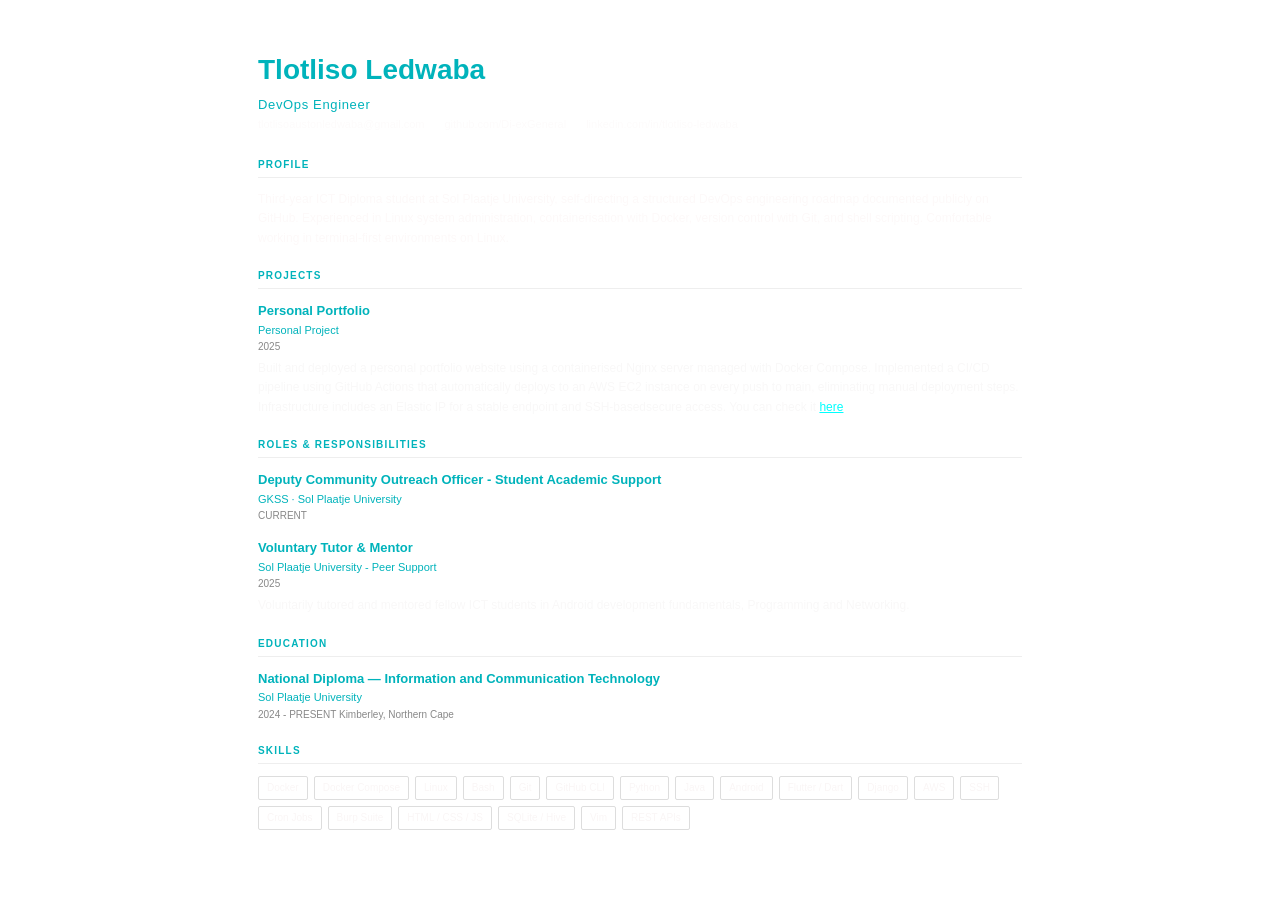
==== cv.html @ 328018d3 "New portfolio" ====
<html lang="en">
  <head>
    <meta charset="UTF-8" />
    <meta name="viewport" content="width=device-width, initial-scale=1.0" />
    <title>CV — Tlotliso Ledwaba</title>
    <link rel="stylesheet" href="cv_style.css" />
  </head>


      <body>
      <!-- Professional Profile -->
        <h1>Tlotliso Ledwaba</h1>
        <div class="role">DevOps Engineer</div>
        <div class="contacts">
          <a href="mailto:tlotlisoaustonledwaba@gmail.com" style="color: inherit; text-decoration: none">tlotlisoaustonledwaba@gmail.com</a>
          <a href="https://github.com/Di-exGeneral" target="_blank" style="color: inherit; text-decoration: none">github.com/Di-exGeneral</a>
          <a href="https://www.linkedin.com/in/tlotliso-ledwaba-3201ab309/" target="_blank" style="color: inherit; text-decoration: none">linkedin.com/in/tlotliso-ledwaba</a>
        </div>


        <!-- Professional Profile -->
        <div class="section">
          <div class="section-title">Profile</div>
          <p>Third-year ICT Diploma student at Sol Plaatje University, self-directing a structured DevOps 
          engineering roadmap documented publicly on GitHub. Experienced in Linux system 
          administration, containerisation with Docker, version control with Git, and shell scripting. 
          Comfortable working in terminal-first environments on Linux.</p>
        </div>


        <!-- Projects -->
        <div class="section">
          <div class="section-title">Projects</div>
          <div class="entry">
            <div class="entry-title">Personal Portfolio</div>
            <div class="entry-org">Personal Project</div>
            <div class="entry-date">2025</div>
            <div class="entry-desc"> Built and deployed a personal portfolio website using a containerised Nginx server managed with Docker Compose. Implemented a CI/CD pipeline using GitHub Actions that 
                automatically deploys to an AWS EC2 instance on every push to main, eliminating manual deployment steps. Infrastructure includes an Elastic IP for a stable endpoint and SSH-basedsecure access.
                You can check it <a href="https://tlotliso-portfolio.netlify.app/" target="_blank" style="color: cyan;">here</a></div>
          </div>

          <!--<div class="entry">
            <div class="entry-title">Personal Portfolio</div>
            <div class="entry-org">Academic Project · Group 29 · Sol Plaatje University</div>
            <div class="entry-date">2025 – PRESENT</div>
            <div class="entry-desc"> Built and deployed a personal portfolio website using a containerised Nginx server managed with Docker Compose. Implemented a CI/CD pipeline using GitHub Actions that 
                automatically deploys to an AWS EC2 instance on every push to main, eliminating manual deployment steps. Infrastructure includes an Elastic IP for a stable endpoint and SSH-basedsecure access.
                You can check it <a href="https://tlotliso-portfolio.netlify.app/" target="_blank" style="color: cyan;">here</a></div>
          </div> -->
        </div>

        <div class="section">
          <div class="section-title">Roles & Responsibilities</div>
          <div class="entry">
            <div class="entry-title">Deputy Community Outreach Officer - Student Academic Support</div>
            <div class="entry-org">GKSS · Sol Plaatje University</div>
            <div class="entry-date">CURRENT</div>
          </div>
          <div class="entry">
            <div class="entry-title">Voluntary Tutor & Mentor</div>
            <div class="entry-org">Sol Plaatje University - Peer Support</div>
            <div class="entry-date">2025</div>
            <div class="entry-desc">Voluntarily tutored and mentored fellow ICT students in Android development fundamentals, Programming and Networking.</div>
          </div>
        </div>

        <!-- Education -->
        <div class="section">
          <div class="section-title">Education</div>
          <div class="entry">
            <div class="entry-title">National Diploma — Information and Communication Technology</div>
            <div class="entry-org">Sol Plaatje University</div>
            <div class="entry-date">2024 - PRESENT Kimberley, Northern Cape</div>
          </div>
        </div>


        <!-- Skills -->
        <div class="section">
          <div class="section-title">Skills</div>
          <div class="chips">
            <span class="chip">Docker</span><span class="chip">Docker Compose</span>
            <span class="chip">Linux</span><span class="chip">Bash</span>
            <span class="chip">Git</span><span class="chip">GitHub CLI</span>
            <span class="chip">Python</span><span class="chip">Java</span>
            <span class="chip">Android</span><span class="chip">Flutter / Dart</span>
            <span class="chip">Django</span><span class="chip">AWS</span>
            <span class="chip">SSH</span><span class="chip">Cron Jobs</span>
            <span class="chip">Burp Suite</span><span class="chip">HTML / CSS / JS</span>
            <span class="chip">SQLite / Hive</span><span class="chip">Vim</span>
            <span class="chip">REST APIs</span>
          </div>
        </div>

      </body>
    </html>
---- cv_style.css ----
@page {
  margin: 0;
  size: A4;
}
* {
  box-sizing: border-box;
}

body {
  font-family: Arial, sans-serif;
  padding: 48px;
  color: #111;
  font-size: 13px;
  line-height: 1.6;
  max-width: 860px;
  margin: 0 auto;
}

.cv-header {
  display: flex;
  justify-content: space-between;
  align-items: flex-start;
  margin-bottom: 24px;
  padding-bottom: 16px;
  border-bottom: 2px solid #00b3bb;
}



h1 {
    color: #00b3bb;
  font-size: 28px;
  font-weight: 800;
  margin-bottom: 2px;
}
.role {
  font-size: 13px;
  color: #00b3bb;
  letter-spacing: 0.05em;
}

.print-btn {
  font-family: monospace;
  font-size: 12px;
  padding: 8px 16px;
  background: #00f5ff;
  border: none;
  border-radius: 3px;
  cursor: pointer;
  color: #050508;
  font-weight: 700;
}
.print-btn:hover {
  opacity: 0.85;
}

@media not print {
  .print-btn {
    display: none;
  }
}

@media print {
  .print-btn {
    display: none;
  }
}

.contacts {
  display: flex;
  gap: 20px;
  flex-wrap: wrap;
  font-size: 11px;
  color: #fdfbfb;
  margin-bottom: 24px;
}

.section {
  margin-bottom: 20px;
}

.section-title {
  font-size: 10px;
  font-weight: 700;
  letter-spacing: 0.12em;
  color: #00b3bb;
  text-transform: uppercase;
  border-bottom: 1px solid #eee;
  padding-bottom: 4px;
  margin-bottom: 12px;
}

.entry {
  margin-bottom: 14px;
}
.entry-title {
  font-weight: 700;
  font-size: 13px;
  color: #00b3bb;
}
.entry-org {
  font-size: 11px;
  color: #00b3bb;
}
.entry-date {
  font-size: 10px;
  color: #888;
  margin-bottom: 4px;
}
.entry-desc {
  font-size: 12px;
  color: #f9f8f8;
}

p {
  font-size: 12px;
  color: #fdf9f9;
}

.chips {
  display: flex;
  flex-wrap: wrap;
  gap: 6px;
}
.chip {
  font-size: 10px;
  padding: 3px 8px;
  border: 1px solid #ddd;
  border-radius: 2px;
  color: #faf6f6;
}
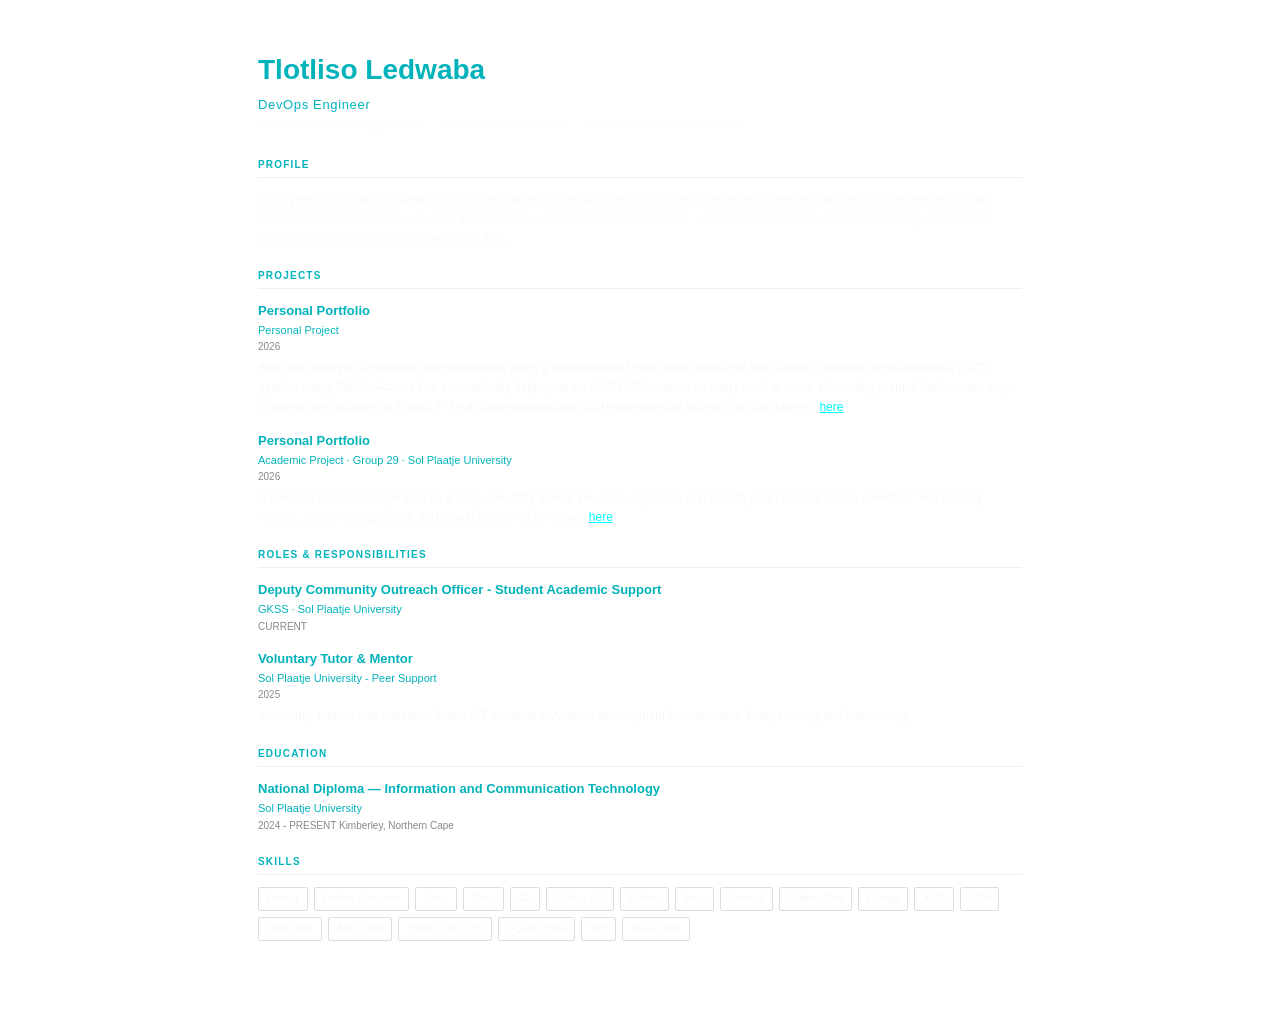
==== commit 62717c77: "Added the hackathon page" ====
--- a/cv.html
+++ b/cv.html
@@ -34,10 +34,11 @@
           <div class="entry">
             <div class="entry-title">Personal Portfolio</div>
             <div class="entry-org">Personal Project</div>
-            <div class="entry-date">2025</div>
-            <div class="entry-desc"> Built and deployed a personal portfolio website using a containerised Nginx server managed with Docker Compose. Implemented a CI/CD pipeline using GitHub Actions that 
-                automatically deploys to an AWS EC2 instance on every push to main, eliminating manual deployment steps. Infrastructure includes an Elastic IP for a stable endpoint and SSH-basedsecure access.
-                You can check it <a href="https://tlotliso-portfolio.netlify.app/" target="_blank" style="color: cyan;">here</a></div>
+            <div class="entry-date">2026</div>
+            <div class="entry-desc"> Built and deployed a personal portfolio website using a containerised Nginx server managed with Docker Compose.
+              Implemented a CI/CD pipeline using GitHub Actions that automatically deploys to an AWS EC2 instance on every push to main, 
+              eliminating manual deployment steps. Infrastructure includes an Elastic IP for a stable endpoint and SSH-basedsecure access.
+              You can check it <a href="https://tlotliso-portfolio.netlify.app/" target="_blank" style="color: cyan;">here</a></div>
           </div>
 
           <!--<div class="entry">
@@ -48,6 +49,15 @@
                 automatically deploys to an AWS EC2 instance on every push to main, eliminating manual deployment steps. Infrastructure includes an Elastic IP for a stable endpoint and SSH-basedsecure access.
                 You can check it <a href="https://tlotliso-portfolio.netlify.app/" target="_blank" style="color: cyan;">here</a></div>
           </div> -->
+  
+          <div class="entry">
+            <div class="entry-title">Personal Portfolio</div>
+            <div class="entry-org">Academic Project · Group 29 · Sol Plaatje University</div>
+            <div class="entry-date">2026</div>
+            <div class="entry-desc">A personal recipe manager built as a daily-use utility to help you store, organise, and
+                search your personal recipe collection. You can tag recipes, search by ingredient, and
+                attach photos. More details  <a href="https://github.com/Di-exGeneral/Di-exChef" target="_blank" style="color: cyan;">here</a></div>
+          </div>
         </div>
 
         <div class="section">
